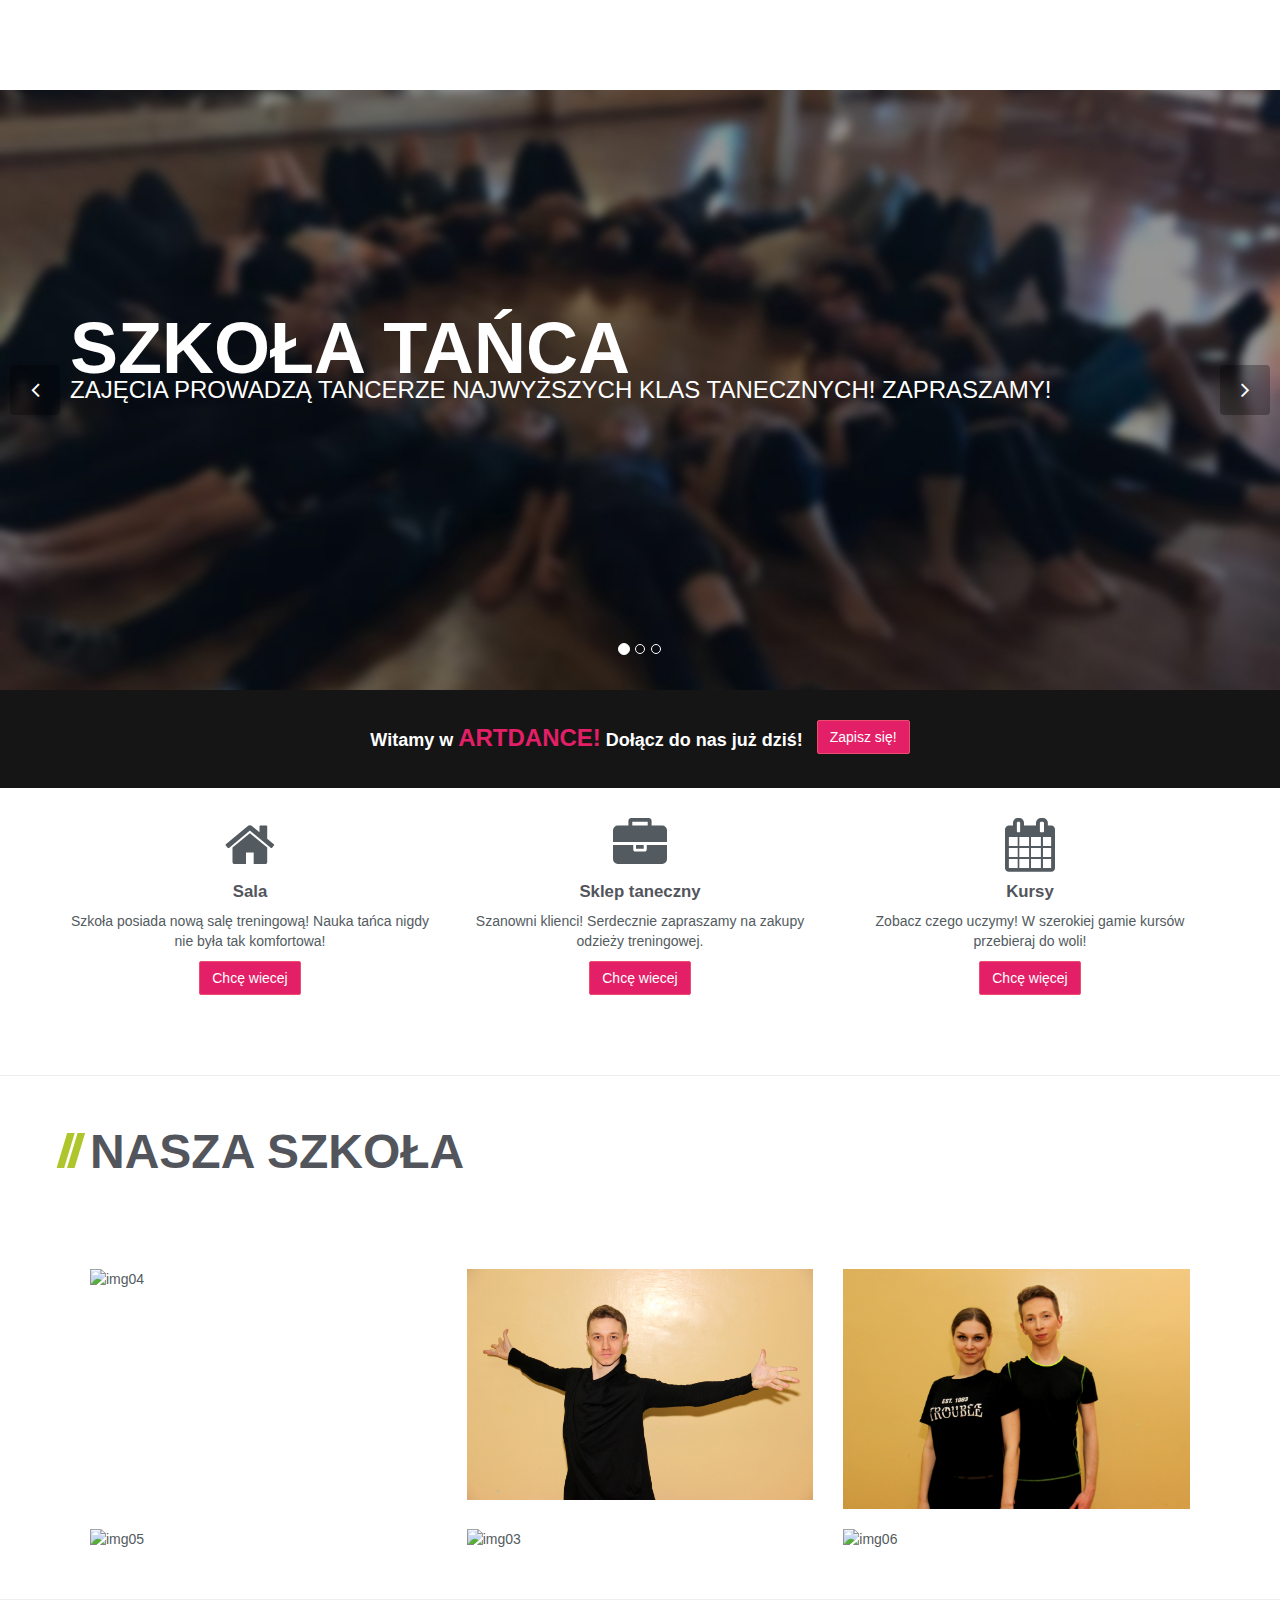
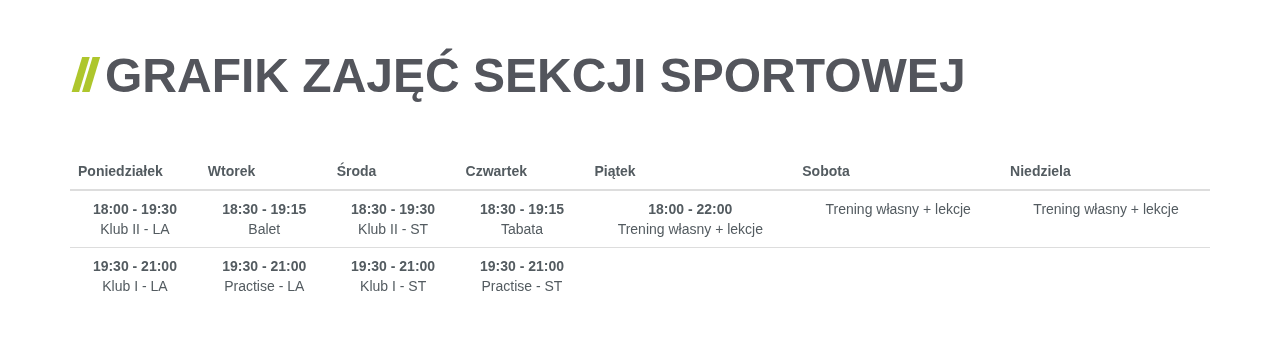
==== index.html @ 0f4929a1 "Initial" ====
<!DOCTYPE html>
<!--[if lt IE 7]>      <html class="no-js lt-ie9 lt-ie8 lt-ie7"> <![endif]-->
<!--[if IE 7]>         <html class="no-js lt-ie9 lt-ie8"> <![endif]-->
<!--[if IE 8]>         <html class="no-js lt-ie9"> <![endif]-->
<!--[if gt IE 8]><!--> <html class="no-js"> <!--<![endif]-->
<html lang="en">

<head>
    <meta charset="utf-8">
    <meta http-equiv="X-UA-Compatible" content="IE=edge">
    <meta name="viewport" content="width=device-width, initial-scale=1">
    <meta name="description" content="">
    <meta name="author" content="">

    <title>ArtDance - Szkoła Tańca</title>

    <!-- Bootstrap Core CSS -->
    <link href="css/bootstrap.css" rel="stylesheet">

    <!-- Custom CSS -->
	<link rel="stylesheet" href="css/main.css">
    <link href="css/custom.css" rel="stylesheet">
	
	<script src="//use.edgefonts.net/bebas-neue.js"></script>

    <!-- Custom Fonts & Icons -->
    <link href='http://fonts.googleapis.com/css?family=Open+Sans:400,700,600,800' rel='stylesheet' type='text/css'>
	<link rel="stylesheet" href="css/icomoon-social.css">
	<link rel="stylesheet" href="css/font-awesome.min.css">
	
	<script src="js/modernizr-2.6.2-respond-1.1.0.min.js"></script>
    <script src="https://www.w3schools.com/lib/w3.js"></script> 
</head>

<body>
        <!--[if lt IE 7]>
            <p class="chromeframe">You are using an <strong>outdated</strong> browser. Please <a href="http://browsehappy.com/">upgrade your browser</a> or <a href="http://www.google.com/chromeframe/?redirect=true">activate Google Chrome Frame</a> to improve your experience.</p>
        <![endif]-->
        
    <div w3-include-html="header.html"></div> 
	
    <section id="main-slider" class="no-margin">
        <div class="carousel slide">
            <ol class="carousel-indicators">
                <li data-target="#main-slider" data-slide-to="0" class="active"></li>
                <li data-target="#main-slider" data-slide-to="1"></li>
                <li data-target="#main-slider" data-slide-to="2"></li>
            </ol>
            <div class="carousel-inner">
                <div class="item active" style="background-image: url(img/slides/1.jpg);  background-position:center center;">
                    <div class="container">
                        <div class="row">
                            <div class="col-sm-12">
                                <div class="carousel-content centered">
                                    <h2 class="animation animated-item-1">Szkoła Tańca</h2>
                                    <p class="animation animated-item-2">Zajęcia prowadzą tancerze najwyższych klas tanecznych! Zapraszamy!</p>
                                </div>
                            </div>
                        </div>
                    </div>
                </div><!--/.item-->
                <div class="item" style="background-image: url(img/slides/2.jpg)">
                    <div class="container">
                        <div class="row">
                            <div class="col-sm-12">
                                <div class="carousel-content center centered">
                                    <h2 class="animation animated-item-1">Tańcz z nami</h2>
                                    <p class="animation animated-item-2">Zapoznaj się z grafikiem i dołącz do nas już dziś! </p>
                                    <br>
                                    <a class="btn btn-md animation animated-item-3" href="img/blog/2.jpg">Czytaj dalej</a>
                                </div>
                            </div>
                        </div>
                    </div>
                </div><!--/.item-->
                <div class="item" style="background-image: url(img/slides/3.jpg)">
                    <div class="container">
                        <div class="row">
                            <div class="col-sm-12">
                                <div class="carousel-content centered">
                                    <h2 class="animation animated-item-1">Poczuj w sobie ruch</h2>
                                    <p class="animation animated-item-2">Oferujemy szeroki wybór zajęć tanecznych! Znajdź u nas swój styl! </p>
                                    <br>
									<a class="btn btn-md animation animated-item-3" href="#">Czytaj dalej</a>
                                </div>
                            </div>
                        </div>
                    </div>
                </div><!--/.item-->
            </div><!--/.carousel-inner-->
        </div><!--/.carousel-->
        <a class="prev hidden-xs" href="#main-slider" data-slide="prev">
            <i class="icon-angle-left"></i>
        </a>
        <a class="next hidden-xs" href="#main-slider" data-slide="next">
            <i class="icon-angle-right"></i>
        </a>
    </section><!--/#main-slider-->

	
		<!-- Call to Action Bar -->
	    <div class="section section-dark">
			<div class="container">
				<div class="row">
					<div class="col-md-12">
						<div class="calltoaction-wrapper">
							<h3>Witamy w <span style="color:#e31f67; text-transform:uppercase;font-size:24px;">ArtDance!</span> Dołącz do nas już dziś!</h3> <a href="http://www.artdance.pl" class="btn">Zapisz się!</a>
						</div>
					</div>
				</div>
			</div>
		</div>
		<!-- End Call to Action Bar -->


		<!-- Services -->
        <div class="section section-white">
	        <div class="container">
	        	<div class="row">
	        		<div class="col-md-4 col-sm-6">
	        			<div class="service-wrapper">
		        			<i class="icon-home"></i>
		        			<h3>Sala</h3>
		        			<p>Szkoła posiada nową salę treningową! Nauka tańca nigdy nie była tak komfortowa!</p>
		        			<a href="https://www.google.pl/maps/place/Osiedle+Ko%C5%9Bciuszkowskie+5,+Krak%C3%B3w/@50.084525,20.0114443,17z/data=!3m1!4b1!4m5!3m4!1s0x471645363dadd36f:0xb83d5afe66fd0b3c!8m2!3d50.084525!4d20.013633" class="btn">Chcę wiecej</a>
		        		</div>
	        		</div>
	        		<div class="col-md-4 col-sm-6">
	        			<div class="service-wrapper">
		        			<i class="icon-briefcase"></i>
		        			<h3>Sklep taneczny</h3>
		        			<p>Szanowni klienci! Serdecznie zapraszamy na zakupy odzieży treningowej.</p>
		        			<a href="http://sklep.artdance.pl/" class="btn">Chcę wiecej</a>
		        		</div>
	        		</div>
	        		<div class="col-md-4 col-sm-6">
	        			<div class="service-wrapper">
		        			<i class="icon-calendar"></i>
		        			<h3>Kursy</h3>
		        			<p>Zobacz czego uczymy! W szerokiej gamie kursów przebieraj do woli!</p>
		        			<a href="img/blog/2.jpg" class="btn">Chcę więcej</a>
		        		</div>
	        		</div>
	        	</div>
	        </div>
	    </div>
	    <!-- End Services -->


<hr>

		<!-- Our Portfolio -->	

        <div class="section section-white">
	        <div class="container">
	        	<div class="row">
	
				<div class="section-title">
				<h1>Nasza szkoła</h1>
				</div>
		
		
			<ul class="grid cs-style-3">
	        	<div class="col-md-4 col-sm-6">
					<figure>
						<img src="img/portfolio/4.jpg" alt="img04">
						<figcaption>
							<h3>Taniec towarzyski</h3>
							<span>Taniec towarzyski</span>
							<a href="portfolio-item.html">Zobacz</a>
						</figcaption>
					</figure>
	        	</div>	
				<div class="col-md-4 col-sm-6">
					<figure>
						<img src="img/portfolio/1.jpg" alt="img01">
						<figcaption>
							<h3>Aerobic</h3>
							<span>Aerobic</span>
							<a href="portfolio-item.html">Zobacz</a>
						</figcaption>
					</figure>
				</div>
				<div class="col-md-4 col-sm-6">
					<figure>
						<img src="img/portfolio/2.jpg" alt="img02">
						<figcaption>
							<h3>House</h3>
							<span>House</span>
							<a href="portfolio-item.html">Zobacz</a>
						</figcaption>
					</figure>
				</div>
				<div class="col-md-4 col-sm-6">
					<figure>
						<img src="img/portfolio/5.jpg" alt="img05">
						<figcaption>
							<h3>Latino Solo</h3>
							<span>Latino Solo</span>
							<a href="portfolio-item.html">Zobacz</a>
						</figcaption>
					</figure>
				</div>
				<div class="col-md-4 col-sm-6">
					<figure>
						<img src="img/portfolio/3.jpg" alt="img03">
						<figcaption>
							<h3>Salsa</h3>
							<span>Salsa</span>
							<a href="portfolio-item.html">Zobacz</a>
						</figcaption>
					</figure>
				</div>
				<div class="col-md-4 col-sm-6">
					<figure>
						<img src="img/portfolio/6.jpg" alt="img06">
						<figcaption>
							<h3>Hip hop</h3>
							<span>Hip hop</span>
							<a href="portfolio-item.html">Zobacz</a>
						</figcaption>
					</figure>
				</div>
			</ul>
	        	</div>
	        </div>
	    </div>
		<!-- Our Portfolio -->
			
<hr>

		<!-- Our Clients -->
	    <div class="section">
	    	<div class="container">
			
				<div class="section-title">
				<h1>Grafik zajęć sekcji sportowej</h1>
				</div>
                
                <div class="table-responsive">          
  <table class="table">
    <thead>
      <tr>
        <th>Poniedziałek</th>
        <th>Wtorek</th>
        <th>Środa</th>
        <th>Czwartek</th>
        <th>Piątek</th>
        <th>Sobota</th>
        <th>Niedziela</th>
      </tr>
    </thead>
    <tbody>
      <tr>
        <td><center><b>18:00 - 19:30</b><br/>Klub II - LA</center></td>
        <td><center><b>18:30 - 19:15</b><br/>Balet</center></td>
        <td><center><b>18:30 - 19:30</b><br/>Klub II - ST</center></td>
        <td><center><b>18:30 - 19:15</b><br/>Tabata</center></td>
        <td><center><b>18:00 - 22:00</b><br/>Trening własny + lekcje</center></td>
        <td><center>Trening własny + lekcje</center></td>
        <td><center>Trening własny + lekcje</center></td>
      </tr>
      <tr>
        <td><center><b>19:30 - 21:00</b><br/>Klub I - LA</center></td>
        <td><center><b>19:30 - 21:00</b><br/>Practise - LA</center></td>
        <td><center><b>19:30 - 21:00</b><br/>Klub I - ST</center></td>
        <td><center><b>19:30 - 21:00</b><br/>Practise - ST</center></td>
        <td></td>
        <td></td>
        <td></td>
      </tr>
    </tbody>
  </table>
  </div>
</div>

				<div class="clients-logo-wrapper text-center row">
			
				</div>
			</div>
	    </div>
	    <!-- End Our Clients -->

        <div w3-include-html="footer.html"></div> 
		
        <!-- Javascripts -->
        <script src="http://ajax.googleapis.com/ajax/libs/jquery/1.9.1/jquery.min.js"></script>
        <script>window.jQuery || document.write('<script src="js/jquery-1.9.1.min.js"><\/script>')</script>
        <script src="js/bootstrap.min.js"></script>
		
		<!-- Scrolling Nav JavaScript -->
		<script src="js/jquery.easing.min.js"></script>
		<script src="js/scrolling-nav.js"></script>		
		
        <script>
        w3.includeHTML();
        </script> 

    </body>
</html>
---- css/main.css ----
/*--------------------------------------------------------------------------
	General Style
--------------------------------------------------------------------------*/
body {
  background: #FFFFFF;
}
.section {
  padding: 30px 0;
  -webkit-transform: translateZ(0);
  -moz-transform: translateZ(0);
  -o-transform: translateZ(0);
  -ms-transform: translateZ(0);
  transform: translateZ(0);
}
.section-white {
  background: #FFF;
}
.section-dark {
  background: #151515;
}
.section-dark h3 {
  color:#FFF;
  font-size:18px;
  font-weight:200;
}
.section .container:first-child h1,
.section .container:first-child h2,
.section .container:first-child h3 {
  margin-top: 0;
  font-weight: 700;
}
.input-micro {
  width: 50px;
  margin-bottom: 0 !important;
}
textarea:focus,
input[type="text"]:focus,
input[type="password"]:focus,
input[type="datetime"]:focus,
input[type="datetime-local"]:focus,
input[type="date"]:focus,
input[type="month"]:focus,
input[type="time"]:focus,
input[type="week"]:focus,
input[type="number"]:focus,
input[type="email"]:focus,
input[type="url"]:focus,
input[type="search"]:focus,
input[type="tel"]:focus,
input[type="color"]:focus,
.uneditable-input:focus {
  border-color: rgba(79, 141, 179, 0.8);
  outline: 0;
  outline: thin dotted \9;
  /* IE6-9 */

  -webkit-box-shadow: inset 0 1px 1px rgba(0,0,0,.075), 0 0 8px rgba(79, 141, 179, 0.6);
  -moz-box-shadow: inset 0 1px 1px rgba(0,0,0,.075), 0 0 8px rgba(79, 141, 179, 0.6);
  box-shadow: inset 0 1px 1px rgba(0,0,0,.075), 0 0 8px rgba(79, 141, 179, 0.6);
  color: inset 0 1px 1px rgba(0,0,0,.075), 0 0 8px rgba(79, 141, 179, 0.6);
}
ul.no-list-style {
  list-style-type: none;
  margin-left: 0;
}
ul.no-list-style li {
  line-height: 28px;
}
div[class*="span"] {
  -webkit-transition: all .4s linear;
  -moz-transition: all .4s linear;
  -o-transition: all .4s linear;
  -ms-transition: all .4s linear;
  transition: all .4s linear;
}
/*--------------------------------------------------------------------------
	Typography Style
--------------------------------------------------------------------------*/
body {
  font-family: Arial, 'Helvetica', sans-serif;
  font-size: 14px;
  line-height: 20px;
  color: #535b60;
}
h1 {
  color: #53555c;
  font-family: 'Lato', sans-serif;
  font-weight: 800;
}
h2 {
  color: #53555c;
  font-family: 'Lato', sans-serif;
  font-size: 2em;
  line-height: 1.5em;
  margin: 30px 0 0 0;
}
h3 {
  font-family: 'Lato', sans-serif;
  color: #53555c;
  font-size: 1.5em;
}
h4 {
  font-family: 'Lato', sans-serif;
  color: #53555c;
  margin-bottom: 10px;
}
a {
  color: #aec62c;
  outline: 0;
}
a:hover {
  color: #dcff21;
  text-decoration:none;
  outline: 0;
}
/*--------------------------------------------------------------------------
+	Services Style
--------------------------------------------------------------------------*/
/* Multicolumn */
.service-wrapper {
  text-align: center;
  color: 0 0 3px #999;
  margin-bottom:30px;
}
.service-wrapper h3 {
  font-size: 1.2em;
  margin: 10px 0 !important;
}
.service-wrapper p {
  margin-top: 0;
}
.service-wrapper i {
	font-size:54px;
}
/* Row */
.service-wrapper-row {
  padding: 10px 0;
}
.service-wrapper-row h3 {
  padding-top: 15px;
}
.service-wrapper-row .service-image {
  padding-top: 15px;
  text-align: center;
}
.service-wrapper-row .service-image img {
  max-width: 80%;
  vertical-align: bottom;
  bottom: 0;
  border: 7px solid #FFF;
  -webkit-border-radius: 5px;
  -webkit-background-clip: padding-box;
  -moz-border-radius: 5px;
  -moz-background-clip: padding;
  border-radius: 5px;
  background-clip: padding-box;
  -webkit-box-shadow: 0 0 8px #999;
  -moz-box-shadow: 0 0 8px #999;
  box-shadow: 0 0 8px #999;
  color: 0 0 8px #999;
}
/*--------------------------------------------------------------------------
+	Pricing Table Style
--------------------------------------------------------------------------*/
.pricing-plan {
  float: left;
  text-align: center;
  background: #fafafa;
  position: relative;
  width: 48%;
  margin: 10px 1% 10px 0;
  padding: 20px;
  -webkit-border-radius: 7px;
  -webkit-background-clip: padding-box;
  -moz-border-radius: 7px;
  -moz-background-clip: padding;
  border-radius: 7px;
  background-clip: padding-box;
  -webkit-box-sizing: border-box;
  -moz-box-sizing: border-box;
  box-sizing: border-box;
  -webkit-box-shadow: 0 1px 8px rgba(0, 0, 0, 0.4);
  -moz-box-shadow: 0 1px 8px rgba(0, 0, 0, 0.4);
  box-shadow: 0 1px 8px rgba(0, 0, 0, 0.4);
  color: 0 1px 8px rgba(0, 0, 0, 0.4);
  -webkit-transition: -webkit-box-shadow .25s linear;
  -moz-transition: -moz-box-shadow .25s linear;
  -o-transition: box-shadow .25s linear;
  -ms-transition: box-shadow .25s linear;
  transition: box-shadow .25s linear;
}
.pricing-plan:hover {
  -webkit-box-shadow: 0 0 8px #333;
  -moz-box-shadow: 0 0 8px #333;
  box-shadow: 0 0 8px #333;
  color: 0 0 8px #333;
  z-index: 5;
}
.pricing-plan .pricing-plan-title {
  position: relative;
  margin: -20px -10px 20px;
  padding: 20px;
  line-height: 1;
  font-size: 16px;
  font-weight: bold;
  color: #595f6b;
  border-bottom: 1px dashed #d2d2d2;
}
.pricing-plan .pricing-plan-title:before {
  content: '';
  position: absolute;
  bottom: -1px;
  left: 0;
  right: 0;
  height: 1px;
  background-size: 3px 1px;
  background-image: url([data-uri]);
  background-image: -moz-linear-gradient(left, white, white 33%, #d2d2d2 34%, #d2d2d2);
  background-image: -webkit-linear-gradient(left, white, white 33%, #d2d2d2 34%, #d2d2d2);
  background-image: -o-linear-gradient(left, white, white 33%, #d2d2d2 34%, #d2d2d2);
  background-image: linear-gradient(to right, white, white 33%, #d2d2d2 34%, #d2d2d2);
}
.pricing-plan .pricing-plan-price {
  margin: 0 auto 20px;
  width: 90px;
  height: 90px;
  line-height: 90px;
  font-size: 19px;
  font-weight: bold;
  color: white;
  background: #595f6b;
  -webkit-border-radius: 45px;
  -webkit-background-clip: padding-box;
  -moz-border-radius: 45px;
  -moz-background-clip: padding;
  border-radius: 45px;
  background-clip: padding-box;
}
.pricing-plan .pricing-plan-price span {
  font-size: 12px;
  font-weight: normal;
  color: rgba(255, 255, 255, 0.9);
}
.pricing-plan .pricing-plan-features {
  margin-bottom: 20px;
  margin-left: 0;
  padding: 0;
  line-height: 2;
  font-size: 12px;
  color: #999;
  text-align: center;
  list-style-type: none;
}
.pricing-plan .pricing-plan-features li strong {
  font-weight: bold;
  color: #888;
}
.pricing-plan .pricing-plan-promote {
  margin: 0;
  padding: 40px 20px;
  background-color: white;
  border-width: 2px;
  -webkit-border-radius: 7px;
  -webkit-background-clip: padding-box;
  -moz-border-radius: 7px;
  -moz-background-clip: padding;
  border-radius: 7px;
  background-clip: padding-box;
  z-index: 4;
}
.ribbon-wrapper {
  width: 85px;
  height: 88px;
  overflow: hidden;
  position: absolute;
  top: 0;
  right: 0;
}
.price-ribbon {
  font: bold 15px Sans-Serif;
  color: #333;
  text-align: center;
  text-shadow: rgba(255, 255, 255, 0.5) 0px 1px 0px;
  position: relative;
  padding: 7px 0;
  left: -5px;
  top: 15px;
  width: 120px;
  background-color: #FFF;
  color: #6a6340;
  -webkit-transform: rotate(45deg);
  -moz-transform: rotate(45deg);
  -o-transform: rotate(45deg);
  -ms-transform: rotate(45deg);
  transform: rotate(45deg);
  -webkit-box-shadow: 0px 0px 3px rgba(0,0,0,0.3);
  -moz-box-shadow: 0px 0px 3px rgba(0,0,0,0.3);
  box-shadow: 0px 0px 3px rgba(0,0,0,0.3);
  color: 0px 0px 3px rgba(0,0,0,0.3);
}
.ribbon-green {
  background-color: #BFDC7A;
}
.ribbon-blue {
  background-color: #5ACBFF;
}
.ribbon-orange {
  background-color: #FF9542;
}
.ribbon-red {
  background-color: #FF7373;
}
@media (min-width: 768px) {
  .pricing-plan {
    width: 25%;
    margin: 20px 0;
    padding: 20px;
    -webkit-border-radius: 0;
    -webkit-background-clip: padding-box;
    -moz-border-radius: 0;
    -moz-background-clip: padding;
    border-radius: 0;
    background-clip: padding-box;
  }
  .pricing-plan:first-child {
    -webkit-border-top-left-radius: 7px;
    -moz-border-radius-topleft: 7px;
    border-top-left-radius: 7px;
    -webkit-border-bottom-left-radius: 7px;
    -webkit-background-clip: padding-box;
    -moz-border-radius-bottomleft: 7px;
    -moz-background-clip: padding;
    border-bottom-left-radius: 7px;
    background-clip: padding-box;
  }
  .pricing-plan:last-child {
    border-width: 2px;
    -webkit-border-top-right-radius: 7px;
    -moz-border-radius-topright: 7px;
    border-top-right-radius: 7px;
    -webkit-border-bottom-right-radius: 7px;
    -webkit-background-clip: padding-box;
    -moz-border-radius-bottomright: 7px;
    -moz-background-clip: padding;
    border-bottom-right-radius: 7px;
    background-clip: padding-box;
  }
  .pricing-plan-promote {
    background: #aec62c;
    padding: 40px;
    margin-top: 0;
    -webkit-border-radius: 7px;
    -webkit-background-clip: padding-box;
    -moz-border-radius: 7px;
    -moz-background-clip: padding;
    background-clip: padding-box;
    z-index: 4;
  }
  
  
.pricing-plan-promote-title {
  position: relative;
  margin: -20px -10px 20px;
  padding: 20px;
  line-height: 1;
  font-size: 16px;
  font-weight: bold;
  color: #FFF;
  border-bottom: 1px dashed #FFF;
}
.pricing-plan-promote-title:before {
  content: '';
  position: absolute;
  bottom: -1px;
  left: 0;
  right: 0;
  height: 1px;
  background-size: 3px 1px;
  background-image: url([data-uri]);
  background-image: -moz-linear-gradient(left, white, white 33%, #d2d2d2 34%, #d2d2d2);
  background-image: -webkit-linear-gradient(left, white, white 33%, #d2d2d2 34%, #d2d2d2);
  background-image: -o-linear-gradient(left, white, white 33%, #d2d2d2 34%, #d2d2d2);
  background-image: linear-gradient(to right, white, white 33%, #d2d2d2 34%, #d2d2d2);
}
.pricing-plan-promote-price {
  margin: 0 auto 20px;
  width: 90px;
  height: 90px;
  line-height: 90px;
  font-size: 19px;
  font-weight: bold;
  color: white;
  background: #687b00;
  -webkit-border-radius: 45px;
  -webkit-background-clip: padding-box;
  -moz-border-radius: 45px;
  -moz-background-clip: padding;
  border-radius: 45px;
  background-clip: padding-box;
}
.pricing-plan-promote-price span {
  font-size: 12px;
  font-weight: normal;
  color: rgba(255, 255, 255, 0.9);
}
.pricing-plan-promote-features {
  margin-bottom: 20px;
  margin-left: 0;
  padding: 0;
  line-height: 2;
  font-size: 12px;
  color: #f2ffaa;
  text-align: center;
  list-style-type: none;
}
.pricing-plan-promote-features li strong {
  font-weight: bold;
  color: #FFF;
}
.pricing-plan .pricing-plan-promote {
  margin: 0;
  padding: 40px 20px;
  background-color: white;
  border-width: 2px;
  -webkit-border-radius: 7px;
  -webkit-background-clip: padding-box;
  -moz-border-radius: 7px;
  -moz-background-clip: padding;
  border-radius: 7px;
  background-clip: padding-box;
  z-index: 4;
}  
}

/*--------------------------------------------------------------------------
+	Contact Us Style
--------------------------------------------------------------------------*/
.section-map{
	padding:0;
	height:400px;
}

#contact-us-map {
  height: 400px;
  margin:0;
}
.contact-us-details {
  margin: 20px 0;
  font-size: 0.9em;
}
/*--------------------------------------------------------------------------
+	Video Wrapper Style
--------------------------------------------------------------------------*/
.video-wrapper {
  -webkit-box-shadow: 0 0 5px #000;
  -moz-box-shadow: 0 0 5px #000;
  box-shadow: 0 0 5px #000;
  color: 0 0 5px #000;
  margin: 20px 0;
}
/*--------------------------------------------------------------------------
+	Call to Action Bar Style
--------------------------------------------------------------------------*/
.calltoaction-wrapper {
  text-align: center;
}
.calltoaction-wrapper h3 {
  display: inline-block;
  line-height: 36px;
  margin-right: 10px;
  margin-bottom: 0;
}
.calltoaction-wrapper a {
  vertical-align: top;
}

/*--------------------------------------------------------------------------
+	Clients Logos Style
--------------------------------------------------------------------------*/
.clients-logo-wrapper img {
  max-width: 100%;

}
/*--------------------------------------------------------------------------
+	News Style
--------------------------------------------------------------------------*/
.featured-news .caption,
.latest-news .caption {
  padding: 10px 0 5px 0;
}
.featured-news .caption a,
.latest-news .caption a {
  font-size: 1.1em;
  font-weight: 600;
  color: #535b60;
}
.featured-news .intro,
.latest-news .intro {
  padding-bottom: 10px;
  font-size: 0.9em;
}
.featured-news .intro a,
.latest-news .intro a {
  white-space: nowrap;
}
.featured-news .date,
.latest-news .date {
  font-size: 0.7em;
  color: #999;
}
.featured-news img,
.latest-news img {
  max-width: 100%;
  margin: 10px 0 10px 0;
  -webkit-border-radius: 5px;
  -webkit-background-clip: padding-box;
  -moz-border-radius: 5px;
  -moz-background-clip: padding;
  border-radius: 5px;
  background-clip: padding-box;
  -webkit-box-shadow: inset 0 1px #fff,0 0 8px #c8cfe6;
  -moz-box-shadow: inset 0 1px #fff,0 0 8px #c8cfe6;
  box-shadow: inset 0 1px #fff,0 0 8px #c8cfe6;
  color: inset 0 1px #fff,0 0 8px #c8cfe6;
}
/*--------------------------------------------------------------------------
+	Frequently Asked Questions Style
--------------------------------------------------------------------------*/
.faq-wrapper h3 {
  margin-top: 20px !important;
}
.faq-wrapper .accordion-inner {
  margin: 10px 0 10px 20px;
  padding: 0 10px;
  font-size: 0.9em;
}
.faq-wrapper .accordion-inner .answer {
  font-weight: 600;
}
/*--------------------------------------------------------------------------
+	Blog Style
--------------------------------------------------------------------------*/
/* Posts List */
.blog-post {
  background: #FFF;
  position: relative;
  margin: 20px 0;
  border: 1px solid #EEE;

}
.blog-post img {
  max-width: 100%;
}
.blog-post .post-info {
  background: #000;
  background: rgba(0, 0, 0, 0.6);
  color: #FFF;
  line-height: 1.2;
  position: absolute;
  padding: 5px;
  left: 10px;
  top: 10px;
  -webkit-border-radius: 5px;
  -webkit-background-clip: padding-box;
  -moz-border-radius: 5px;
  -moz-background-clip: padding;
  border-radius: 5px;
  background-clip: padding-box;
}
.blog-post .post-comments-count {
  text-align: center;
}
.post-info .post-comments-count {
  padding-top: 5px;
}
.post-info .post-comments-count i {
  margin-right: 5px;
}
.post-info .post-comments-count a {
  color: #FFF;
}
.post-info .post-date .date {
  font-size: 0.7em;
  font-weight: 600;
}
.post-title h3 {
  font-size: 1.2em;
  border-bottom: 1px dotted #828282;
  margin: 0 20px;
  padding-top: 10px;
}
.post-title h3 a {
  color: #535b60;
}
.post-summary {
  margin: 10px 20px;
}
.post-summary p {
  color: #828282;
  font-size: 0.9em;
  text-align: justify;
}
.post-more {
  text-align: right;
  padding: 0 20px 20px 0;
}
/* Single Post */
.blog-single-post {
  padding: 10px 30px;
}
.single-post-title h2 {
  font-size: 36px;
  margin: 0 0 10px 0;
  border-bottom: 1px dotted #828282;  
}
.single-post-info {
  margin: 20px 0;
  padding-bottom: 10px;
  border-bottom: 1px dotted #828282;
}
.single-post-info i {
  color: #333;
  margin-right: 5px;
}
.single-post-image {
  text-align: center;
}
.single-post-image img {
border:none;
}
.single-post-content {
  margin: 30px 0 20px 0;
  padding-bottom: 20px;
  border-bottom: 2px dotted #CCC;
}
.single-post-content p {
  color: #828282;
  font-size: 0.9em;
  text-align: justify;
}
.post-comments {
  list-style-type: none;
  margin-left: 0;
  margin-bottom: 40px;
  padding: 0;
}
.post-comments ul {
  list-style-type: none;
  margin-left: 30px;
  padding: 0;
}
.comment-wrapper p {
  margin: 0;
  position: relative;
  border: 1px solid #CCC;
  padding: 10px;
  margin-bottom: 10px;
  -webkit-border-radius: 3px;
  -webkit-background-clip: padding-box;
  -moz-border-radius: 3px;
  -moz-background-clip: padding;
  border-radius: 3px;
  background-clip: padding-box;
}
.comment-author {
  font-size: 1.3em;
  font-weight: 600;
  margin-bottom: 10px;
}
.comment-author img {
  max-width: 50px;
  -webkit-border-radius: 25px;
  -webkit-background-clip: padding-box;
  -moz-border-radius: 25px;
  -moz-background-clip: padding;
  border-radius: 25px;
  background-clip: padding-box;
  margin-right: 10px;
}
.comment-date {
  font-size: 0.9em;
  margin-right: 20px;
}
.comment-actions {
  text-align: right;
  opacity: 0.6;
  -webkit-transition: opacity .25s linear;
  -moz-transition: opacity .25s linear;
  -o-transition: opacity .25s linear;
  -ms-transition: opacity .25s linear;
  transition: opacity .25s linear;
}
.comment-actions:hover {
  text-align: right;
  opacity: 1;
}
.comment-actions i {
  color: #333;
}
.comment-reply-btn {
  margin-left: 10px;
}
.blog-sidebar h4 {
  margin-top: 20px;
  font-weight: 700;
}
.blog-sidebar h4:first-child {
  margin-top: 0;
}
.blog-sidebar ul {
  list-style-type: none;
  margin-left: 0;
  padding: 0;
}
.blog-sidebar .recent-posts li,
.blog-sidebar .blog-categories li {
  padding: 5px 20px 5px 0;
  border-top: 1px solid #D5D5D5;
}
.blog-sidebar .recent-posts li:last-child,
.blog-sidebar .blog-categories li:last-child {
  border-bottom: 1px solid #D5D5D5;
}
.blog-sidebar .recent-posts a,
.blog-sidebar .blog-categories a {
  color: #535b60;
}

/*--------------------------------------------------------------------------
+	Portfolio Item Page Style
--------------------------------------------------------------------------*/
.product-image-large {
  border: 8px solid #FFF;
  text-align: center;
  margin-bottom: 10px;
  -webkit-border-radius: 5px;
  -webkit-background-clip: padding-box;
  -moz-border-radius: 5px;
  -moz-background-clip: padding;
  border-radius: 5px;
  background-clip: padding-box;
  -webkit-box-shadow: inset 0 1px #fff,0 0 8px #c8cfe6;
  -moz-box-shadow: inset 0 1px #fff,0 0 8px #c8cfe6;
  box-shadow: inset 0 1px #fff,0 0 8px #c8cfe6;
  color: inset 0 1px #fff,0 0 8px #c8cfe6;
}
.product-image-large img {
  max-width: 100%;
}
.product-details h4,
.product-details h5 {
  font-weight: 700;
}
.product-details h4 {
  margin-bottom: 20px;
}
.product-details h5 {
  margin-top: 20px;
}
.product-details .price {
  font-size: 1.4em;
  font-weight: 700;
  text-align: left;
  padding: 5px;
  background: rgba(255, 255, 255, 0.6);
  display: inline;
  -webkit-border-radius: 5px;
  -webkit-background-clip: padding-box;
  -moz-border-radius: 5px;
  -moz-background-clip: padding;
  border-radius: 5px;
  background-clip: padding-box;
}
.product-details .price-was {
  text-decoration: line-through;
  font-size: 0.8em;
  font-weight: normal;
}
.product-details .shop-item-selections {
  width: 100%;
}
.product-details .shop-item-selections td {
  line-height: 36px;
}
.product-details .shop-item-selections td:first-child {
  width: 30%;
}
.product-details .choose-item-color span {
  display: inline-block;
  *display: inline;
  width: 10px;
  height: 10px;
  border-width: 1px;
  border-style: solid;
  margin-bottom: -1px;
  margin-right: 2px;
}
.product-details-nav {
  margin-top: 30px !important;
  margin-left: 0 !important;
}
.product-detail-info {
  background: #fff;
  border-top: 0;
  border-left: 1px;
  border-right: 1px;
  border-bottom: 1px;
  border-color: #ddd;
  border-style: solid;
  padding: 20px 30px;
}
.product-detail-info p,
.product-detail-info ul {
  font-size: 0.9em;
}
.product-detail-info table {
  width: 100%;
}
.product-detail-info table td {
  font-size: 0.9em;
  width: 50%;
  line-height: 28px;
  border-bottom: 1px solid #E7E7E7;
}
.product-detail-info table td:first-child {
  font-weight: 600;
}
.product-detail-info table tr:last-child td {
  border-bottom: 0;
}

/*--------------------------------------------------------------------------
+	Portfolio Style
--------------------------------------------------------------------------*/
.portfolio-item {
  position: relative;
  background: #FFF;
  margin-bottom: 20px;
  border: 8px solid #FFF;
  -webkit-border-radius: 5px;
  -webkit-background-clip: padding-box;
  -moz-border-radius: 5px;
  -moz-background-clip: padding;
  border-radius: 5px;
  background-clip: padding-box;
  -webkit-box-shadow: inset 0 1px #fff,0 0 8px #c8cfe6;
  -moz-box-shadow: inset 0 1px #fff,0 0 8px #c8cfe6;
  box-shadow: inset 0 1px #fff,0 0 8px #c8cfe6;
  color: inset 0 1px #fff,0 0 8px #c8cfe6;
  -webkit-transition: all .5s ease;
  -moz-transition: all .5s ease;
  -o-transition: all .5s ease;
  -ms-transition: all .5s ease;
  transition: all .5s ease;
}
.portfolio-item .portfolio-image {
  overflow: hidden;
  text-align: center;
  position: relative;
}
.portfolio-item .portfolio-image img {
  max-width: 100%;
  -webkit-transition: all .25s ease;
  -moz-transition: all .25s ease;
  -o-transition: all .25s ease;
  -ms-transition: all .25s ease;
  transition: all .25s ease;
}
.portfolio-item:hover {
  border: 8px solid #4f8db3;
}
.portfolio-item:hover .portfolio-image img {
  position: relative;
  -webkit-transform: scale(1.1) rotate(2deg);
  -moz-transform: scale(1.1) rotate(2deg);
  -o-transform: scale(1.1) rotate(2deg);
  -ms-transform: scale(1.1) rotate(2deg);
  transform: scale(1.1) rotate(2deg);
}
.portfolio-item ul {
  list-style-type: none;
  margin-left: 0;
  margin-top: 20px;
  text-align: center;
  padding: 0;
}
.portfolio-item ul li {
  line-height: 28px;
}
.portfolio-item .portfolio-project-name {
  font-size: 1.3em;
  text-transform: uppercase;
}
.portfolio-item .read-more {
  text-align: center;
  padding-top: 10px;
}
.portfolio-item .portfolio-info-fade {
  -webkit-opacity: 0;
  -moz-opacity: 0;
  opacity: 0;
  top: 0;
  position: absolute;
  background: #000;
  background: rgba(0, 0, 0, 0.7);
  width: 100%;
  height: 100%;
  color: #FFF;
  text-shadow: 2px 2px 4px #000000;
  filter: dropshadow(color=#000000, offx=2, offy=2);
  -webkit-transition: opacity .25s linear;
  -moz-transition: opacity .25s linear;
  -o-transition: opacity .25s linear;
  -ms-transition: opacity .25s linear;
  transition: opacity .25s linear;
}
.portfolio-item .portfolio-info-fade ul {
  margin-top: 10%;
}
.portfolio-item .portfolio-info-fade .btn:hover {
  background: #4f8db3;
}
.portfolio-item .portfolio-info-fade ul {
  margin: 10% 20px 0 20px;
  padding: 0;
}
.portfolio-item .portfolio-info-fade ul li {
  text-align: center;
}
.portfolio-item .portfolio-info-fade ul li:first-child {
  border-bottom: 1px solid #CCC;
}
.portfolio-item:hover .portfolio-info-fade {
  display: block;
  -webkit-opacity: 1;
  -moz-opacity: 1;
  opacity: 1;
}
.lt-ie9 .portfolio-info-fade {
  display: none;
}
.lt-ie9 .portfolio-item:hover .portfolio-info-fade {
  display: block;
}
.portfolio-visit-btn {
  padding-top: 15px;
}
.portfolio-item-description ul {
  padding: 0;
}
/*--------------------------------------------------------------------------
+	Our Team Style
--------------------------------------------------------------------------*/
.team-member {
  position: relative;
  background: #FFF;
  margin-bottom: 20px;
  border: 8px solid #FFF;
  -webkit-box-shadow: inset 0 1px #fff,0 0 8px #c8cfe6;
  -moz-box-shadow: inset 0 1px #fff,0 0 8px #c8cfe6;
  box-shadow: inset 0 1px #fff,0 0 8px #c8cfe6;
  color: inset 0 1px #fff,0 0 8px #c8cfe6;
}
.team-member img {
  max-width: 100%;
}
.team-member ul {
  list-style-type: none;
  margin-left: 0;
  margin-top: 20px;
}
.team-member ul li {
  line-height: 28px;
}
.team-member:hover .team-member-image {
  -webkit-opacity: 1;
  -moz-opacity: 1;
  opacity: 1;
}
.team-member .team-member-image {
  text-align: center;
  position: relative;
  -webkit-transition: opacity .25s linear;
  -moz-transition: opacity .25s linear;
  -o-transition: opacity .25s linear;
  -ms-transition: opacity .25s linear;
  transition: opacity .25s linear;
  -webkit-opacity: 0.85;
  -moz-opacity: 0.85;
  opacity: 0.85;
}
.team-member .team-member-name {
  font-size: 1.3em;
  text-transform: uppercase;
}
.team-member .team-member-social {
  position: absolute;
  right: 10px;
  -webkit-opacity: 0.5;
  -moz-opacity: 0.5;
  opacity: 0.5;
  -webkit-transition: opacity .25s linear;
  -moz-transition: opacity .25s linear;
  -o-transition: opacity .25s linear;
  -ms-transition: opacity .25s linear;
  transition: opacity .25s linear;
}
.team-member .team-member-social .team-member-social i {
  margin-top: 3px;
}
.team-member .team-member-social:hover {
  -webkit-opacity: 1;
  -moz-opacity: 1;
  opacity: 1;
}

/*--------------------------------------------------------------------------
+	Breadcrumbs Section Style
--------------------------------------------------------------------------*/
.section-breadcrumbs {
  background: #aec62c;
  margin-bottom: 10px;
  margin-top:90px;
}
.section-breadcrumbs h1 {
  color: #FFF;
  font-size: 28px;
  text-transform: uppercase;
  margin-bottom: 0;
}
@media(max-width:767px) {
.section-breadcrumbs {
  margin-top:50px;
}
}
/*--------------------------------------------------------------------------
	Footer Style
--------------------------------------------------------------------------*/
.footer {
  background: #222;
  color: #A0A0A0;
  padding: 0 20px 10px 20px;
  border-top: 4px solid #aec62c;
  margin-top: 20px;
  -webkit-box-shadow: 0 -1px 12px rgba(0,0,0,0.4);
  -moz-box-shadow: 0 -1px 12px rgba(0,0,0,0.4);
  box-shadow: 0 -1px 12px rgba(0,0,0,0.4);
  color: 0 -1px 12px rgba(0,0,0,0.4);
}
.footer h3 {
  color: #E4E4E4;
  font-size: 1.3em;
  border-bottom: 1px dotted #7C7C7C;
}
.footer ul {
  padding: 0;
}
.footer-navigate-section li {
  line-height: 20px !important;
}
.footer-stay-connected a {
  text-align: left;
  text-indent: -9999px;
  display: block;
  width: 115px;
  height: 40px;
  background: url(../img/stay-connected.png);
  -webkit-opacity: 0.5;
  -moz-opacity: 0.5;
  opacity: 0.5;
  -webkit-transition: opacity .25s linear;
  -moz-transition: opacity .25s linear;
  -o-transition: opacity .25s linear;
  -ms-transition: opacity .25s linear;
  transition: opacity .25s linear;
}
.footer-stay-connected a:hover {
  -webkit-opacity: 1;
  -moz-opacity: 1;
  opacity: 1;
}
.footer-stay-connected a.facebook {
  background-position: -115px 0;
}
.footer-stay-connected a.twitter {
  background-position: -230px 0;
}
.footer-stay-connected a.googleplus {
  background-position: 0 0;
}
.footer-stay-connected li {
  text-align: center;
}
.footer-copyright {
  text-align: center;
  color: #7C7C7C;
  border-top: 1px dotted #7C7C7C;
  padding-top: 10px;
  font-size: 0.9em;
}
/*--------------------------------------------------------------------------
+	Pagination Style (overrides Bootstrap style)
--------------------------------------------------------------------------*/
.pagination-wrapper {
  margin-top: 15px;
  text-align: center;
}
.pagination > li > a,
.pagination > li > span {
  border: none;
  border-bottom: 3px solid #FFF;
  color: #666666;
  margin-left: 0;
  margin-bottom: 5px;
  -webkit-transition: all .25s linear;
  -moz-transition: all .25s linear;
  -o-transition: all .25s linear;
  -ms-transition: all .25s linear;
  transition: all .25s linear;
}
.pagination > li > a:hover,
.pagination > li > a:focus,
.pagination > .active > a,
.pagination > .active > span {
  background: #FFF;
}
.pagination > li > a:hover {
  border-bottom: 3px solid #666666;
}
.pagination > .active > a,
.pagination > .active > span {
  color: #666666;
  border-bottom: 3px solid #4f8db3;
}
.pagination > .disabled > a {
  border-color: #fff;
}
.pagination > .disabled > span,
.pagination > .disabled > a,
.pagination > .disabled > a:hover,
.pagination > .disabled > a:focus {
  margin-bottom: 0;
  color: #C9C9C9;
  background-color: #FFF;
  cursor: default;
}

/*--------------------------------------------------------------------------
+	Custom Style for Tabs (overrides Bootstrap)
--------------------------------------------------------------------------*/
.nav-tabs > li > a {
  font-size: 1.1em;
  padding: 10px 15px;
  color: #535b60;
}
.nav-tabs > .active > a,
.nav-tabs > .active > a:hover,
.nav-tabs > .active > a:focus {
  font-weight: 600;
  background-color: #ffffff;
  border: 1px solid #ddd;
  border-top: 3px solid #4f8db3;
  border-bottom-color: transparent;
  cursor: default;
}

/*--------------------------------------------------------------------------
+	Buttons Style
--------------------------------------------------------------------------*/
.btn {
  border: 1px solid #ed4e6e;
  -webkit-border-radius: 2px;
  -webkit-background-clip: padding-box;
  -moz-border-radius: 2px;
  -moz-background-clip: padding;
  border-radius: 2px;
  background-clip: padding-box;
  cursor: pointer;
  display: inline-block;
  text-transform: none;
  -webkit-transition: all .25s ease;
  -moz-transition: all .25s ease;
  -o-transition: all .25s ease;
  -ms-transition: all .25s ease;
  transition: all .25s ease;
  text-align: center;
  background: none repeat scroll 0 0 #e31f67;
  text-shadow: none;
  box-shadow: none;
  color: #FFF;
  white-space: nowrap;
}
.btn:hover {
  background: none repeat scroll 0 0 #ed4e6e;
  color: #FFF;
  text-decoration: none;
  border: 1px solid #e31f67;
  outline: 0;
}
.btn:selected {
outline: 0;
}
.btn .caret {
  border-top: 4px solid #FFF;
}
.btn-micro {
  padding: 1px 8px;
  font-size: 10px;
}
.btn-grey {
  border: 1px solid #cecece;
  color: #333;
  background: none repeat scroll 0 0 #E7E7E7;
}
.btn-grey:hover {
  background: none repeat scroll 0 0 #cecece;
  color: #333;
  text-decoration: none;
  border: 1px solid #cecece;
}
.btn-grey .caret {
  border-top: 4px solid #333;
}
.btn-blue {
  border: 1px solid #3e7191;
  color: #FFF;
  background: none repeat scroll 0 0 #4F8DB3;
}
.btn-blue:hover {
  background: none repeat scroll 0 0 #3b3c41;
  color: #FFF;
  text-decoration: none;
  border: 1px solid #3b3c41;
}
.btn-orange {
  border: 1px solid #cc5a00;
  color: #FFF;
  background: none repeat scroll 0 0 #FF7000;
}
.btn-orange:hover {
  background: none repeat scroll 0 0 #d45d00;
  color: #FFF;
  text-decoration: none;
  border: 1px solid #d45d00;
}
.btn-green {
  border: 1px solid #4c5818;
  color: #FFF;
  background: none repeat scroll 0 0 #6E8023;
}
.btn-green:hover {
  background: none repeat scroll 0 0 #3b3c41;
  color: #FFF;
  text-decoration: none;
  border: 1px solid #3b3c41;
}
.btn-red {
  border: 1px solid #ab0d0d;
  color: #FFF;
  background: none repeat scroll 0 0 #DA1111;
}
.btn-red:hover {
  background: none repeat scroll 0 0 #3b3c41;
  color: #FFF;
  text-decoration: none;
  border: 1px solid #3b3c41;
}
.btn-group.open .btn.dropdown-toggle {
  background: none repeat scroll 0 0 #3b3c41;
  color: #FFF;
}
.dropdown.open a.dropdown-toggle .caret {
  border-top: 4px solid #FFF;
}
---- css/custom.css ----
.navbar-default {
    background-color: #FFF;
    border-color: #CCC;
}
.navbar {
	background:#111;
}
@media(min-width:767px) {
    .navbar {
        padding: 20px 0;
        -webkit-transition: background .5s ease-in-out,padding .5s ease-in-out;
        -moz-transition: background .5s ease-in-out,padding .5s ease-in-out;
        transition: background .5s ease-in-out,padding .5s ease-in-out;
    }
	
    .top-nav-collapse {
        padding: 0;
    }
}

.navbar-inverse .navbar-nav > .active > a, .navbar-inverse .navbar-nav > .active > a:hover, .navbar-inverse .navbar-nav > .active > a:focus {
    background-color: #e31f67;
    color: #fff;
}

.navbar-nav li a {
 line-height: 32px;
}

#main-slider {
  position: relative;
  margin-top:90px;
}
@media(max-width:767px) {
#main-slider {
  margin-top:50px;
}
}
#main-slider .carousel h2 {
  font-size: 72px;
  line-height:60px;
  color:#FFF;
  text-transform:uppercase;
  margin-top:20%;
  font-weight:700;
  padding-left:0;
}
#main-slider .carousel p {
  font-size: 24px;
  line-height:24px;
  color:#FFF;
  text-transform:uppercase;
  font-weight:400;
  padding-left:0;
}
#main-slider .carousel .btn {
  color: #fff;
  border-radius: 0;
  margin-top: 5px;
}
#main-slider .carousel .btn:hover {
  background-color: rgba(255, 255, 255, 0.3);
}
#main-slider .carousel .boxed {
  padding: 10px 15px;
  background-color: rgba(0, 0, 0, 0.8);
  display: inline-block;
}
#main-slider .carousel .item {
  background-position: 50%;
  background-repeat: no-repeat;
  background-size: cover;
  left: 0 !important;
  opacity: 0;
  top: 0;
  position: absolute;
  width: 100%;
  display: block !important;
  height: 600px;
  -webkit-transition: opacity ease-in-out 500ms;
  -moz-transition: opacity ease-in-out 500ms;
  -o-transition: opacity ease-in-out 500ms;
  transition: opacity ease-in-out 500ms;
}
#main-slider .carousel .item:first-child {
  top: auto;
  position: relative;
}
#main-slider .carousel .item.active {
  opacity: 1;
  -webkit-transition: opacity ease-in-out 500ms;
  -moz-transition: opacity ease-in-out 500ms;
  -o-transition: opacity ease-in-out 500ms;
  transition: opacity ease-in-out 500ms;
  z-index: 1;
}
#main-slider .prev,
#main-slider .next {
  position: absolute;
  top: 50%;
  background-color: rgba(0, 0, 0, 0.3);
  color: #fff;
  display: inline-block;
  margin-top: -25px;
  font-size: 24px;
  height: 50px;
  width: 50px;
  line-height: 50px;
  text-align: center;
  border-radius: 4px;
  z-index: 5;
  outline: 0;
}
#main-slider .prev:hover,
#main-slider .next:hover {
  background-color: rgba(0, 0, 0, 0.5);
  border-radius: 10px;
}
#main-slider .prev {
  left: 10px;
}
#main-slider .next {
  right: 10px;
}
#main-slider .active .animation.animated-item-1 {
  -webkit-animation: fadeInUp 300ms linear 300ms both;
  -moz-animation: fadeInUp 300ms linear 300ms both;
  -o-animation: fadeInUp 300ms linear 300ms both;
  -ms-animation: fadeInUp 300ms linear 300ms both;
  animation: fadeInUp 300ms linear 300ms both;
}
#main-slider .active .animation.animated-item-2 {
  -webkit-animation: fadeInUp 300ms linear 600ms both;
  -moz-animation: fadeInUp 300ms linear 600ms both;
  -o-animation: fadeInUp 300ms linear 600ms both;
  -ms-animation: fadeInUp 300ms linear 600ms both;
  animation: fadeInUp 300ms linear 600ms both;
}
#main-slider .active .animation.animated-item-3 {
  -webkit-animation: fadeInUp 300ms linear 900ms both;
  -moz-animation: fadeInUp 300ms linear 900ms both;
  -o-animation: fadeInUp 300ms linear 900ms both;
  -ms-animation: fadeInUp 300ms linear 900ms both;
  animation: fadeInUp 300ms linear 900ms both;
}
#main-slider .active .animation.animated-item-4 {
  -webkit-animation: fadeInUp 300ms linear 1200ms both;
  -moz-animation: fadeInUp 300ms linear 1200ms both;
  -o-animation: fadeInUp 300ms linear 1200ms both;
  -ms-animation: fadeInUp 300ms linear 1200ms both;
  animation: fadeInUp 300ms linear 1200ms both;
}

@media(max-width:767px) {
	#main-slider .carousel h2 {
	  font-size: 42px;
	  line-height:36px;
	  color:#FFF;
	  text-transform:uppercase;
	  margin-top:30%;
	  font-weight:700;
	  padding-left:0;
	}
}




/* Section Title */
.section-title h1{
	font-size:48px;
	text-transform:uppercase;
	font-weight:700;
	margin-bottom:50px;
}

.section-title h1:before{
	content: url(../img/title-before.png);
	display:block;
	float:left;
}

@media(max-width:767px) {
.section-title h1{
	font-size:32px;
	text-transform:uppercase;
	font-weight:700;
	margin-left:30px;
}
}





/* Portfolio Grid and Hover Effects */

.grid {
	padding: 20px 20px 100px 20px;
	max-width: 1300px;
	margin: 0 auto;
	list-style: none;
	text-align: left;
}

.grid figure {
	margin: 0;
	position: relative;
	margin-top:20px;
}

.grid figure img {
	max-width: 100%;
	display: block;
	position: relative;
}

.grid figcaption {
	position: absolute;
	top: 0;
	left: 0;
	padding: 20px;
	background: #000;
	color: #ed4e6e;
}

.grid figcaption h3 {
	font-size:18px;
	text-transform:uppercase;
	margin: 0;
	padding: 0;
	color: #fff;
}

.grid figcaption a {
	text-align: center;
	padding: 5px 10px;
	border-radius: 0;
	display: inline-block;
	background: #ed4e6e;
	color: #fff;
}


.cs-style-3 figure {
	overflow: hidden;
}

.cs-style-3 figure img {
	-webkit-transition: -webkit-transform 0.4s;
	-moz-transition: -moz-transform 0.4s;
	transition: transform 0.4s;
}

.no-touch .cs-style-3 figure:hover img,
.cs-style-3 figure.cs-hover img {
	-webkit-transform: translateY(-50px);
	-moz-transform: translateY(-50px);
	-ms-transform: translateY(-50px);
	transform: translateY(-50px);
}

.cs-style-3 figcaption {
	height: 80px;
	width: 100%;
	top: auto;
	bottom: 0;
	opacity: 0;
	-webkit-transform: translateY(100%);
	-moz-transform: translateY(100%);
	-ms-transform: translateY(100%);
	transform: translateY(100%);
	-webkit-transition: -webkit-transform 0.4s, opacity 0.1s 0.3s;
	-moz-transition: -moz-transform 0.4s, opacity 0.1s 0.3s;
	transition: transform 0.4s, opacity 0.1s 0.3s;
}

.no-touch .cs-style-3 figure:hover figcaption,
.cs-style-3 figure.cs-hover figcaption {
	opacity: 1;
	-webkit-transform: translateY(0px);
	-moz-transform: translateY(0px);
	-ms-transform: translateY(0px);
	transform: translateY(0px);
	-webkit-transition: -webkit-transform 0.4s, opacity 0.1s;
	-moz-transition: -moz-transform 0.4s, opacity 0.1s;
	transition: transform 0.4s, opacity 0.1s;
}

.cs-style-3 figcaption a {
	position: absolute;
	bottom: 20px;
	right: 20px;
}

/* Caption Style 2 */
.cs-style-2 figure img {
	z-index: 10;
	-webkit-transition: -webkit-transform 0.4s;
	-moz-transition: -moz-transform 0.4s;
	transition: transform 0.4s;
}

.no-touch .cs-style-2 figure:hover img,
.cs-style-2 figure.cs-hover img {
	-webkit-transform: translateY(-90px);
	-moz-transform: translateY(-90px);
	-ms-transform: translateY(-90px);
	transform: translateY(-90px);
}

.cs-style-2 figcaption {
	height: 90px;
	width: 100%;
	top: auto;
	bottom: 0;
}

.cs-style-2 figcaption a {
	position: absolute;
	right: 20px;
	top: 30px;
}
---- css/icomoon-social.css ----
.icon-google-plus,.icon-facebook,.icon-twitter,.icon-vimeo2,.icon-flickr,.icon-picassa,.icon-dribbble,.icon-github,.icon-wordpress,.icon-blogger,.icon-tumblr,.icon-soundcloud,.icon-linkedin,.icon-lastfm,.icon-stumbleupon,.icon-pinterest {
	display: inline-block;
	width: 16px;
	height: 16px;
	background-image: url(../img/icomoon-social.png);
	background-repeat: no-repeat;
}
.icon-google-plus {
	background-position: 0 0;
}
.icon-facebook {
	background-position: -32px 0;
}
.icon-twitter {
	background-position: -64px 0;
}
.icon-vimeo2 {
	background-position: -96px 0;
}
.icon-flickr {
	background-position: -128px 0;
}
.icon-picassa {
	background-position: -160px 0;
}
.icon-dribbble {
	background-position: -192px 0;
}
.icon-github {
	background-position: -224px 0;
}
.icon-wordpress {
	background-position: -256px 0;
}
.icon-blogger {
	background-position: -288px 0;
}
.icon-tumblr {
	background-position: -320px 0;
}
.icon-soundcloud {
	background-position: -352px 0;
}
.icon-linkedin {
	background-position: -384px 0;
}
.icon-lastfm {
	background-position: -416px 0;
}
.icon-stumbleupon {
	background-position: -448px 0;
}
.icon-pinterest {
	background-position: -480px 0;
}
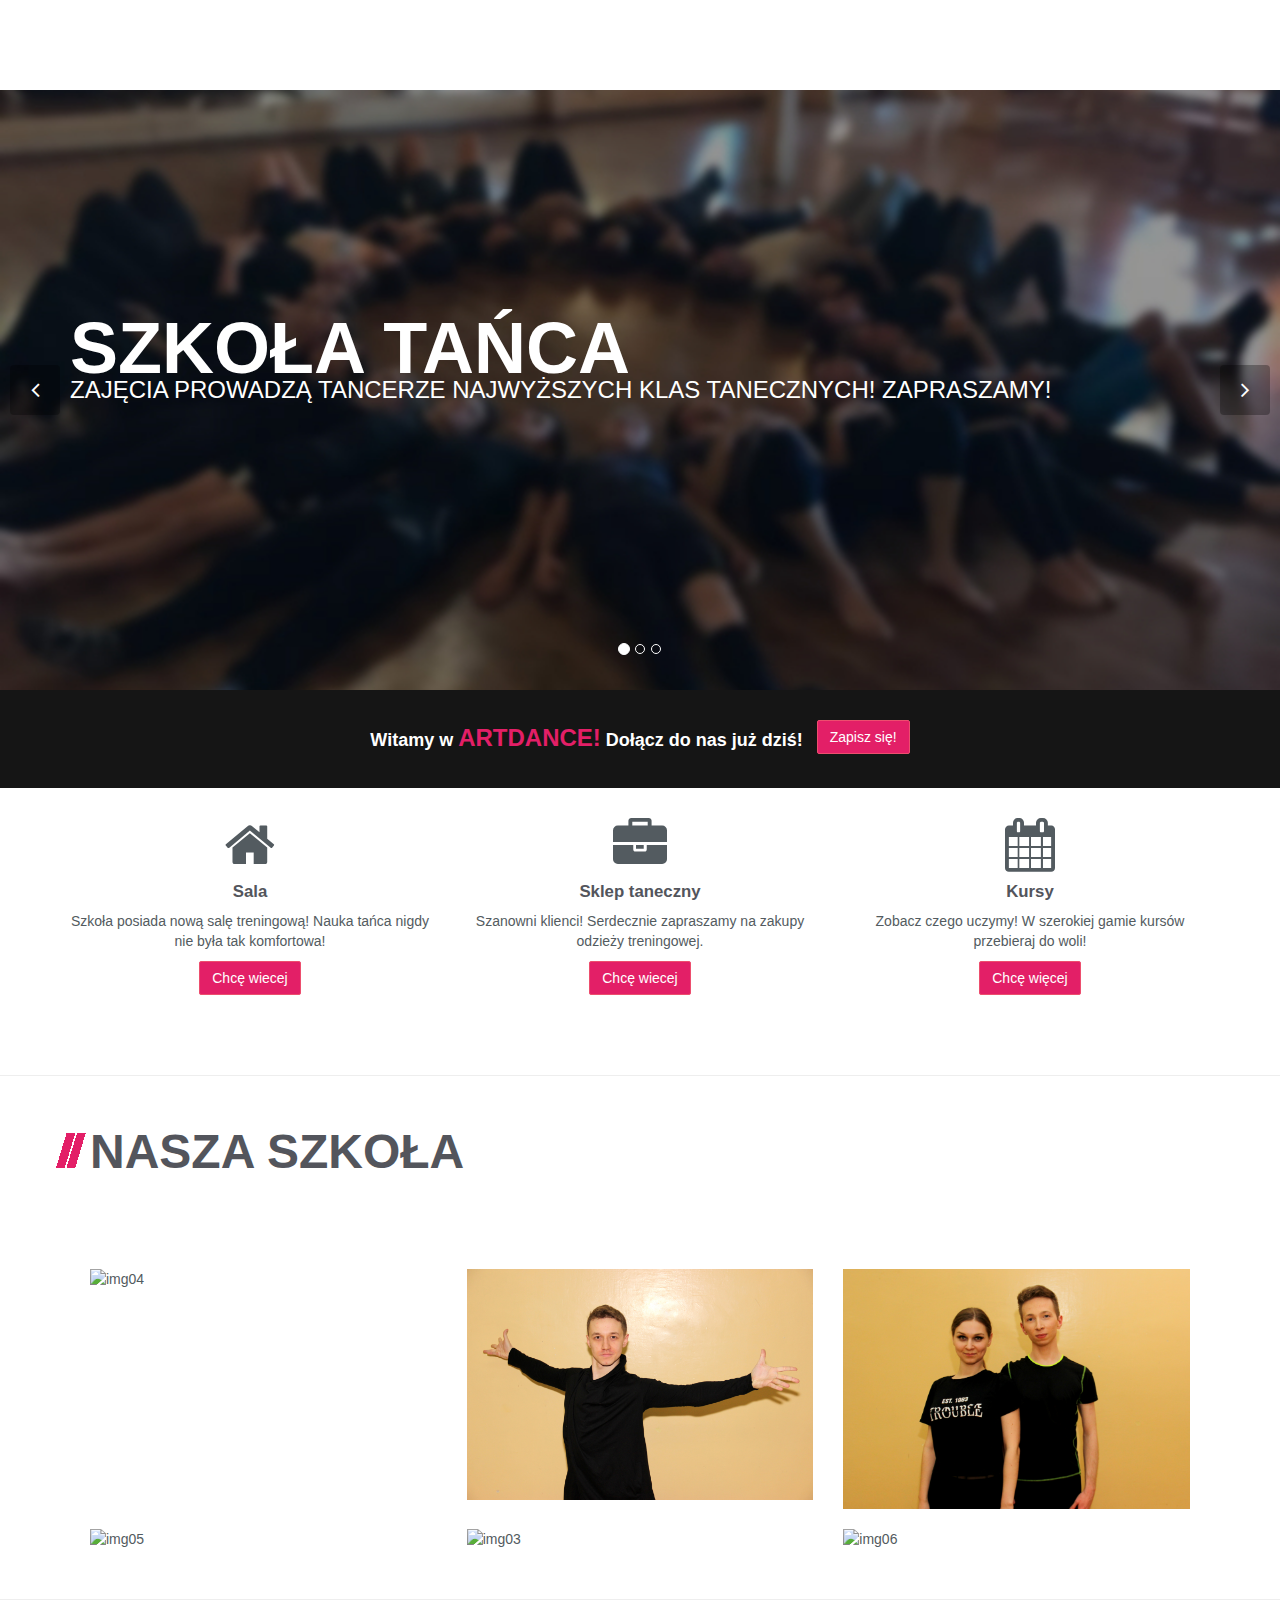
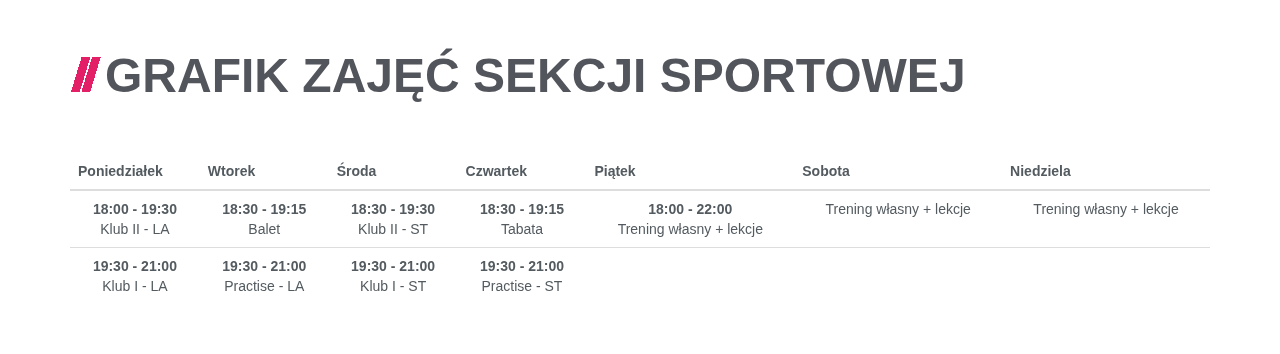
==== commit a5185a41: "Contact page" ====
--- a/index.html
+++ b/index.html
@@ -274,11 +274,7 @@
   </div>
 </div>
 
-				<div class="clients-logo-wrapper text-center row">
-			
-				</div>
 			</div>
-	    </div>
 	    <!-- End Our Clients -->
 
         <div w3-include-html="footer.html"></div> 
--- a/css/main.css
+++ b/css/main.css
@@ -105,11 +105,11 @@
   margin-bottom: 10px;
 }
 a {
-  color: #aec62c;
+  color: #e31f67;
   outline: 0;
 }
 a:hover {
-  color: #dcff21;
+  color: #ed4e6e;
   text-decoration:none;
   outline: 0;
 }
@@ -1018,7 +1018,7 @@
 +	Breadcrumbs Section Style
 --------------------------------------------------------------------------*/
 .section-breadcrumbs {
-  background: #aec62c;
+  background: #e31f67;
   margin-bottom: 10px;
   margin-top:90px;
 }
@@ -1040,7 +1040,7 @@
   background: #222;
   color: #A0A0A0;
   padding: 0 20px 10px 20px;
-  border-top: 4px solid #aec62c;
+  border-top: 4px solid #e31f67;
   margin-top: 20px;
   -webkit-box-shadow: 0 -1px 12px rgba(0,0,0,0.4);
   -moz-box-shadow: 0 -1px 12px rgba(0,0,0,0.4);
